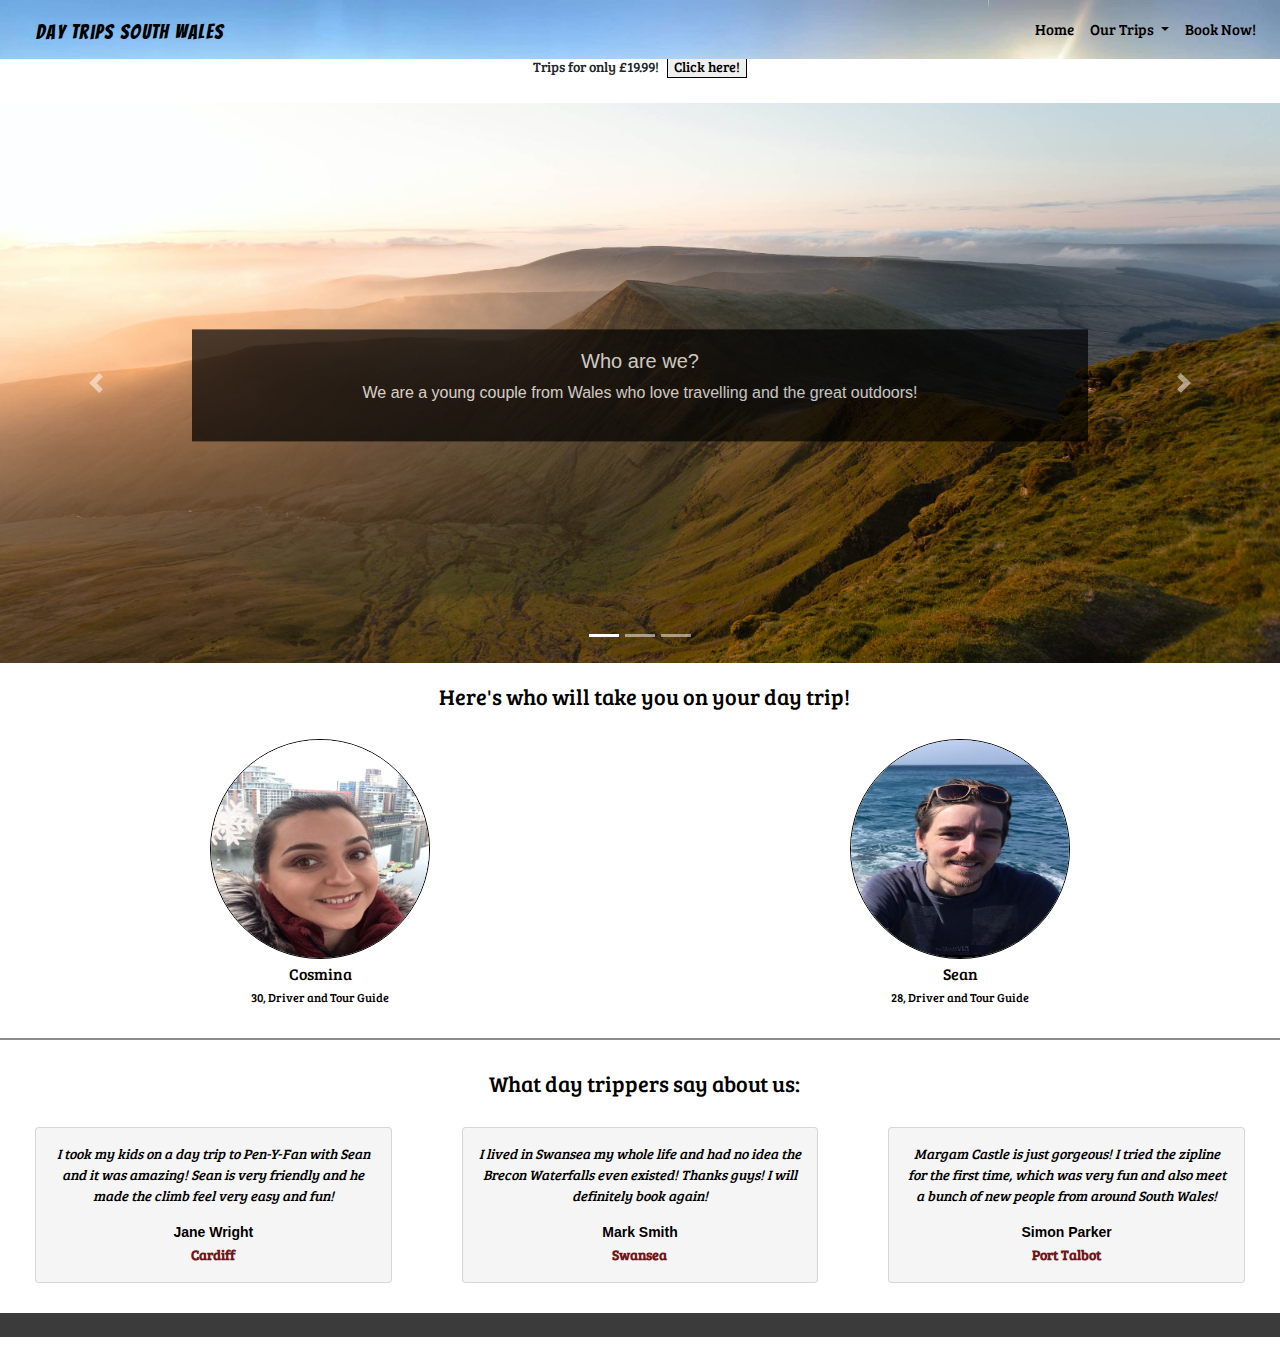
==== index.html @ 71bafa92 "Added fixed-top to navbar" ====
<!DOCTYPE html>
<html lang="en">
  <head>

    <!-- REQUIRED META TAGS -->
    <meta charset="utf-8">
    <meta name="viewport" content="width=device-width, initial-scale=1">

    <!-- TAB TITLE -->
    <title>Day Trips South Wales</title>

    <!-- TAB ICON -->
    <link rel="icon" type="image/png" href="https://upload.wikimedia.org/wikipedia/commons/thumb/5/5a/Flag_map_of_Wales.svg/1200px-Flag_map_of_Wales.svg.png">

    <!-- BOOTSTRAP CSS -->
    <link rel="stylesheet" href="https://maxcdn.bootstrapcdn.com/bootstrap/4.1.3/css/bootstrap.min.css">

    <!-- STYLE.CSS -->
    <link rel="stylesheet" href="assets/css/style.css">

    <!--FONT AWESOME-->
    <link rel="stylesheet" href="https://use.fontawesome.com/releases/v5.6.3/css/all.css" integrity="sha384-UHRtZLI+pbxtHCWp1t77Bi1L4ZtiqrqD80Kn4Z8NTSRyMA2Fd33n5dQ8lWUE00s/" crossorigin="anonymous"/>
  
  </head>
  
  <body>

    <!---------------- START OF HEADER SECTION ---------------->
    <header>
      <!---------------- START OF NAVBAR SECTION ---------------->
      <nav class="navbar navbar-expand-lg navbar-inverse navbar-light fixed-top">  <!-- CREDIT ---- https://codepen.io/coder2000/pen/ayPBZY -->
        <a class="navbar-brand" href="index.html">Day Trips South Wales</a>
        <button class="navbar-toggler" type="button" data-toggle="collapse" data-target="#navbarNavDropdown" aria-controls="navbarNavDropdown" aria-expanded="false" aria-label="Toggle navigation">
          <span class="navbar-toggler-icon"></span>
        </button>
        <div class="collapse navbar-collapse" id="navbarNavDropdown">
          <ul class="navbar-nav ml-auto">
            <li class="nav-item active">
              <a class="nav-link" href="index.html">Home</a>
            </li>
            <li class="nav-item dropdown">
              <a class="nav-link dropdown-toggle" href="http://example.com" id="navbarDropdownMenuLink" data-toggle="dropdown" aria-haspopup="true" aria-expanded="false">
                Our Trips
              </a>
              <div class="dropdown-menu" aria-labelledby="navbarDropdownMenuLink">
                <a class="dropdown-item" href="ourtrips.html#penyfan">Pen-Y-Fan</a>
                <a class="dropdown-item" href="ourtrips.html#brecon">Brecon Waterfalls</a>
                <a class="dropdown-item" href="ourtrips.html#margam">Margam Park</a>
              </div>
              <li class="nav-item">
                <a class="nav-link" href="booknow.html">Book Now!</a>
              </li>
            </li>
          </ul>
        </div>
      </nav>
      <!----------------- END OF NAVBAR SECTION ----------------->
    </header>
    <!----------------- END OF HEADER SECTION ----------------->

    <!---------------- START OF CONTENT WRAPPER SECTION ---------------->
    <section id="content">

      <!---------------- START OF HEADLINE SECTION ---------------->
      <div class="headline">
        <h3>Discover new places in South Wales and meet new people!</h3>
        <h5 id="trip-price">Trips for only £19.99!
          <button id="learn-more">
            <a href="ourtrips.html" target="_blank">Click here!</a>
          </button>
        </h5>
      </div>
      <!----------------- END OF HEADLINE SECTION ----------------->

      <!---------------- START OF CAROUSEL SECTION ---------------->
      <div class="carousel">
        <div class="bd-example">
          <div id="carouselExampleCaptions" class="carousel slide" data-ride="carousel">
            <ol class="carousel-indicators">
              <li data-target="#carouselExampleCaptions" data-slide-to="0" class="active"></li>
              <li data-target="#carouselExampleCaptions" data-slide-to="1"></li>
              <li data-target="#carouselExampleCaptions" data-slide-to="2"></li>
            </ol>
            <div class="carousel-inner">
              <div class="carousel-item active">
                <img src="assets/images/Carousel/penyfan-sunrise.jpg" class="d-block w-100" alt="penyfan">
                <div class="carousel-caption">
                  <h5>Who are we?</h5>
                  <p>We are a young couple from Wales who love travelling and the great outdoors!</p>
                </div>
              </div>
              <div class="carousel-item">
                <img src="assets/images/Carousel/waterfall.jpg" class="d-block w-100" alt="waterfall">
                <div class="carousel-caption">
                  <h5>What do we do?</h5>
                  <p>We organise day trips to the most popular landmarks in South Wales.</p>
                </div>
              </div>
              <div class="carousel-item">
                <img src="assets/images/Carousel/margam-garden.jpg" class="d-block w-100" alt="margam">
                <div class="carousel-caption">
                  <h5>How do we do it?</h5>
                  <p>We pick you up from a set location in Cardiff or Swansea and take you on tour.</p>
                </div>
              </div>
            </div>
            <a class="carousel-control-prev" href="#carouselExampleCaptions" role="button" data-slide="prev">
              <span class="carousel-control-prev-icon" aria-hidden="true"></span>
              <span class="sr-only">Previous</span>
            </a>
            <a class="carousel-control-next" href="#carouselExampleCaptions" role="button" data-slide="next">
              <span class="carousel-control-next-icon" aria-hidden="true"></span>
              <span class="sr-only">Next</span>
            </a>
          </div>
        </div>
      </div>
      <!----------------- END OF CAROUSEL SECTION ----------------->

      <!---------------- START OF MEET-TEAM SECTION ---------------->
      <div class="meet-team">
        <div class="container-fluid profile meet-team">
          <h3><i class="fas fa-user-tag"></i>Here's who will take you on your day trip!</h3>
          <div class="row">
            <div class="col-sm-6 profile">
              <img src="assets/images/MeetTheTeam/cosmina.jpg" class="img-fluid" alt="cosmina">
              <h4>Cosmina</h4>
              <p>30, Driver and Tour Guide</p>
            </div>
            <div class="col-sm-6 profile">
              <img src="assets/images/MeetTheTeam/sean.jpg" class="img-fluid" alt="sean">
              <h4>Sean</h4>
              <p>28, Driver and Tour Guide</p>
            </div>
          </div>
        </div>
        <hr>
      </div>
      <!----------------- END OF MEET-TEAM SECTION ----------------->

      <!---------------- START OF TESTIMONIALS SECTION ---------------->
      <div class="testimonials">
        <div class="container-fluid testimonials">
          <div class="customer-testimonials">
            <h3><i class="fas fa-comments"></i>What day trippers say about us:</h3>
          </div>
          <div class="container-m">
            <div class="row">
              <div class="col-md-4">
                <div class="card"> <i class="fa fa-quote-left u-color"></i>
                  <p><em>I took my kids on a day trip to Pen-Y-Fan with Sean and it was amazing! Sean is very friendly and he made the climb feel very easy and fun!</em></p>
                  <div class="d-flex justify-content-between align-items-center">
                    <div class="user-about"> 
                      <span class="font-weight-bold d-block">Jane Wright</span> 
                      <span class="city">Cardiff</span>
                    </div>
                  </div>
                </div>
              </div>
              <div class="col-md-4">
                <div class="card"> <i class="fa fa-quote-left u-color"></i>
                  <p><em>I lived in Swansea my whole life and had no idea the Brecon Waterfalls even existed! Thanks guys! I will definitely book again!</em></p>
                  <div class="d-flex justify-content-between align-items-center">
                    <div class="user-about"> 
                      <span class="font-weight-bold d-block">Mark Smith</span> 
                      <span class="city">Swansea</span>
                    </div>
                  </div>
                </div>
              </div>
              <div class="col-md-4">
                <div class="card"> <i class="fa fa-quote-left u-color"></i>
                  <p><em>Margam Castle is just gorgeous! I tried the zipline for the first time, which was very fun and also meet a bunch of new people from around South Wales!</em></p>
                  <div class="d-flex justify-content-between align-items-center">
                    <div class="user-about"> 
                      <span class="font-weight-bold d-block">Simon Parker</span> 
                      <span class="city">Port Talbot</span>
                    </div>
                  </div>
                </div>
              </div>
            </div>
          </div>
        </div>
      </div>
      <!----------------- END OF TESTIMONIALS SECTION ----------------->

    </section>
    <!----------------- END OF CONTENT WRAPPER SECTION ----------------->
    
    <!---------------- START OF FOOTER SECTION ---------------->
    <footer>
      <div class="container-fluid follow-us">
        <div class="row">
          <div class="col-sm-12">
            <ul class="social-icons">
              <li><a href="https://www.facebook.com" target="_blank"><i class="fab fa-facebook"></i></a></li>
              <li><a href="https://www.instagram.com" target="_blank"><i class="fab fa-instagram"></i></a></li>
              <li><a href="https://www.twitter.com" target="_blank"><i class="fab fa-twitter-square"></i></a></li>
            </ul>
          </div>
        </div>
      </div>
    </footer>
    <!----------------- END OF FOOTER SECTION ----------------->

    <!-- BOOTSTRAP JS FILES-->
    <script src="https://code.jquery.com/jquery-3.5.1.slim.min.js" integrity="sha384-DfXdz2htPH0lsSSs5nCTpuj/zy4C+OGpamoFVy38MVBnE+IbbVYUew+OrCXaRkfj" crossorigin="anonymous"></script>
    <script src="https://cdnjs.cloudflare.com/ajax/libs/popper.js/1.14.7/umd/popper.min.js" integrity="sha384-UO2eT0CpHqdSJQ6hJty5KVphtPhzWj9WO1clHTMGa3JDZwrnQq4sF86dIHNDz0W1" crossorigin="anonymous"></script>
    <script src="https://stackpath.bootstrapcdn.com/bootstrap/4.3.1/js/bootstrap.min.js" integrity="sha384-JjSmVgyd0p3pXB1rRibZUAYoIIy6OrQ6VrjIEaFf/nJGzIxFDsf4x0xIM+B07jRM" crossorigin="anonymous"></script>
  </body>
</html>
---- assets/css/style.css ----
/************************** FONT AWESOME IMPORTS ***************************/

@import url('https://fonts.googleapis.com/css2?family=Bangers&family=Bree+Serif&display=swap');

/************************** STYLES FOR FULL PAGE ***************************/

html {
  scroll-behavior: smooth;
}

/************************** STYLES FOR NAVBAR ***************************/

/* Navbar Background Image */
.navbar-inverse {
  background-image: url("../images/panoramic.jpg");
  background-repeat: no-repeat;
  background-size: cover !important;
}

/*Navbar Brand */
.navbar-inverse .navbar-brand {
  color: black !important;
  font-family: 'Bangers', cursive;
  letter-spacing: 1.3px;
}

/************************** STYLES FOR NAVBAR ***************************/

/* Navbar Background Image */
.navbar-inverse {
  background-image: url("../images/panoramic.jpg");
  background-repeat: no-repeat;
  background-size: cover !important;
}

/*Navbar Brand */
.navbar-inverse .navbar-brand {
  color: black !important;
  font-family: 'Bangers', cursive;
  letter-spacing: 1.3px;
}

.navbar-inverse .navbar-brand:hover {
  color:#fff !important;
}

.navbar-brand {
  line-height: 8px;
  padding: 20px 15px 15px 20px !important;
}

/* List Item Styling */
.navbar-inverse .navbar-nav>li>a {
  color: black !important;
  font-family: 'Bree Serif', sans-serif;
  font-size: 15px;
}

.navbar-inverse .navbar-nav>li>a:hover {
  color: #fff !important;
  background-color: rgb(97, 96, 96, 0.3);
}

.dropdown-item {
  font-family: 'Bree Serif', sans-serif;
}

/************************** STYLES FOR HEADLINE ***************************/

.headline {
  text-align: center;
  margin: 0 20px 25px 20px;
}

.headline>h3 {
  padding-top: 20px;
  font-family: 'Bree Serif', sans-serif;
  font-size: 24px;
  margin-top: 0px;
}

#trip-price {
  font-family: 'Bree Serif', sans-serif;
  font-size: 14px;
  text-align: center;
}

#learn-more {
  margin-left: 5px;
  height: inherit;
  border: 1px solid black !important;
}

#learn-more>a {
  text-decoration: none;
  cursor:default !important;
  color: black;
}

#learn-more>a:hover {
  color:#fff;
}

button, html input[type=button], input[type=reset], input[type=submit] {
  cursor: default !important;
}

/************************** STYLES FOR CAROUSEL ***************************/

.carousel-inner, .carousel-inner img {
  height: 560px;
}

.carousel-inner img {
  width: 100%;
  object-fit: cover;
}

.carousel-caption {
  background-color: black;
  opacity: 70%;
  transform: translateY(-180%);
}

/************************** STYLES FOR FOOTER ***************************/

footer {
  background-color: rgba(0, 0, 0, 0.767);
  margin-top: 15px;
}

/* Social Media Styling */
.social-icons {
  text-align: center;
  padding-inline-start: 0px;
  margin-bottom: 0px; 
}

.social-icons li {
  display: inline;
}

.social-icons i {
  color: white;
  padding:23px;
}

.social-icons i:hover {
  color: rgb(112, 23, 23);
}

/************************** STYLES FOR MEET THE TEAM ***************************/

.profile {
  text-align: center;
  margin-top: 20px;
}

.profile>h3 {
  font-family: 'Bree Serif', sans-serif;
  font-size: 22px;
  color: black;
  margin-bottom: 10px;
}

.profile>h4 {
  font-family: 'Bree Serif', sans-serif;
  font-size: 16px;
  margin-top: 5px;
  margin-bottom: 5px;
  color:black;
}

.profile>p {
  font-family: 'Bree Serif', sans-serif;
  font-size: 12px;
  margin-top: 2px;
  color: black;
}

.fa-user-tag {
  margin-right: 8px;
  font-size: 16px;
}

.profile>img {
  width: 220px;
  height: 220px;
  border-radius: 50%;
  border: 1px solid black;
}

hr {
  background-color: #fff;
  border-top: 2px solid #8c8b8b;
}

/************************** STYLES FOR TESTIMONIALS ***************************/

.testimonials {
  text-align: center;
  margin-top: 30px;
  margin-bottom: 30px;
}

.customer-testimonials>h3 {
  font-family: 'Bree Serif', sans-serif;
  font-size: 22px;
  color: black;
  margin: 10px 20px 0 20px;
}

.fa-comments {
  margin-right: 8px;
  font-size: 16px;
}

.container-m {
  display: flex;
  justify-content: center;
  align-items: center;
  margin-top: 20px;
  margin-bottom: 20px;
}

.card>p {
  font-family: "Bree Serif", sans-serif;
  color:black;
  font-size: 14px;
}

.card {
  background-color: whitesmoke;
  padding: 15px;
  margin: 10px 20px 0 20px;
  transition:ease-in-out .2s;
}

.card:hover {
  transform:scale(1.1);
}

.city {
  color: rgb(112, 23, 23);
  font-size: 14px;
  font-weight: 700;
  font-family: 'Bree Serif', sans-serif;
}

.d-block {
  font-family: Arial, Helvetica, sans-serif;
  font-size: 14px;
  font-weight: 600;
  color: black;
}

.u-color {
  color: black;
}

.d-flex {
  display: block !important;
}

/************************** STYLES FOR OUR TRIPS ***************************/

.container-gallery {
  padding-bottom: 25px;
}

.location-heading {
  font-family: 'Bree Serif', sans-serif;
  font-size: 22px;
  color: black;
  display: flex;
}

.location-heading:before, .location-heading:after {
  color:black;
  content:'';
  flex:1;
  border-bottom:groove 2px;
  margin:auto 0.25em;
  box-shadow: 0 -1px ;
}

.tour-details, .gallery-heading {
  font-family: 'Bree Serif', sans-serif;
  font-size: 18px;
  color:black;
  text-align: center;
  text-decoration: underline solid 2px blue;
}

.gallery-list {
  font-family: 'Bree Serif', sans-serif;
  font-size: 14px;
  color: black;
  margin-top: 20px;
  margin-bottom: 20px;
  list-style-type: none;
  text-align: center;
}

.gallery-list>li {
  margin-bottom: 10px;
}

div.button {
  text-align: center;
}

.book-button {
  color: #fff;
}

.book-button:hover {
  color: black;
  text-decoration: none !important;
}

.gallery-imgs {
  text-align: center;
}

.gallery-img {
  padding-bottom: 5px;
}

/************************** MEDIA QUERIES ***************************/

/* 991PX USED ONLY FOR NAVBAR ITEMS WHEN DROPDOWN TURNS TO HAMBURGER MENU */

@media screen and (max-width: 991px) {
  
  .navbar-inverse .navbar-nav>li>a {
    margin-left: 20px;
    color: white !important;
    text-shadow: black 0px 0px 10px;
    font-family: 'Bree Serif', sans-serif;
    font-size: 15px;
  }

  .navbar-nav .dropdown-menu {
    float: left;
    background-color: transparent;
    color: white !important;
    text-shadow: black 0px 0px 10px;
    font-family: 'Bree Serif', sans-serif;
    font-size: 15px;
  }

  .dropdown-item {
    color: white
  }

  .dropdown-item:hover {
    background-color: transparent;
    color: grey;
  }
}

/* 576PX USED ONLY FOR FOOTER TO ALIGN ITEMS DIFFERENTLY ON MOBILE FOR BETTER USER EXPERIENCE */

@media screen and (max-width:576px) {
  
  .carousel-inner, .carousel-inner img {
    height: 300px;
  }

  .carousel-caption {
    background-color: black;
    opacity: 70%;
    transform: translateY(-40%);

  }

}

/* 280PX USED ONLY FOR GALAXY FOLD FOR BETTER USER EXPERIENCE */

@media screen and (max-width:280px) {
  .navbar-brand {
    font-size: 14px;
  }
}
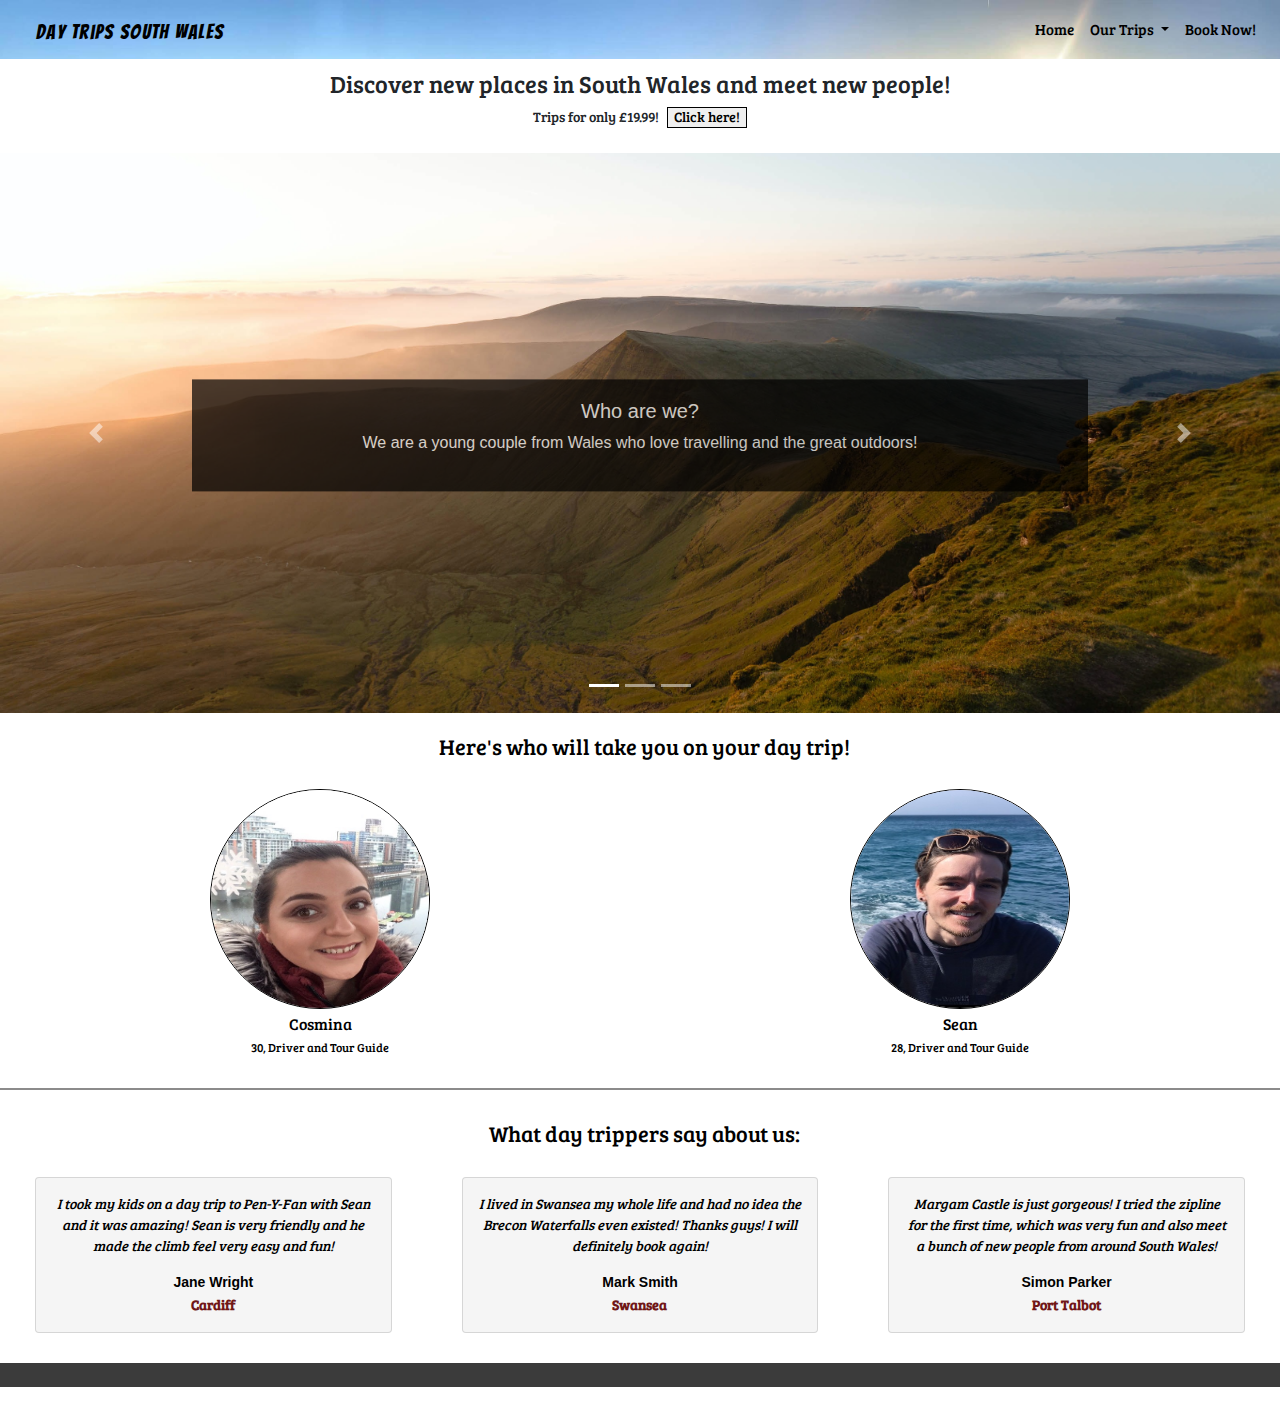
==== commit 8935fd0d: "Removed target="_blank" from internal links" ====
--- a/index.html
+++ b/index.html
@@ -39,7 +39,7 @@
               <a class="nav-link" href="index.html">Home</a>
             </li>
             <li class="nav-item dropdown">
-              <a class="nav-link dropdown-toggle" href="http://example.com" id="navbarDropdownMenuLink" data-toggle="dropdown" aria-haspopup="true" aria-expanded="false">
+              <a class="nav-link dropdown-toggle" id="navbarDropdownMenuLink" data-toggle="dropdown" aria-haspopup="true" aria-expanded="false">
                 Our Trips
               </a>
               <div class="dropdown-menu" aria-labelledby="navbarDropdownMenuLink">
@@ -66,7 +66,7 @@
         <h3>Discover new places in South Wales and meet new people!</h3>
         <h5 id="trip-price">Trips for only £19.99!
           <button id="learn-more">
-            <a href="ourtrips.html" target="_blank">Click here!</a>
+            <a href="ourtrips.html">Click here!</a>
           </button>
         </h5>
       </div>
--- a/assets/css/style.css
+++ b/assets/css/style.css
@@ -69,7 +69,7 @@
 
 .headline {
   text-align: center;
-  margin: 0 20px 25px 20px;
+  margin: 50px 20px 25px 20px;
 }
 
 .headline>h3 {
@@ -263,6 +263,10 @@
 }
 
 /************************** STYLES FOR OUR TRIPS ***************************/
+
+#content-our-trips {
+  margin-top: 80px;
+}
 
 .container-gallery {
   padding-bottom: 25px;
@@ -372,9 +376,7 @@
     background-color: black;
     opacity: 70%;
     transform: translateY(-40%);
-
-  }
-
+  }
 }
 
 /* 280PX USED ONLY FOR GALAXY FOLD FOR BETTER USER EXPERIENCE */
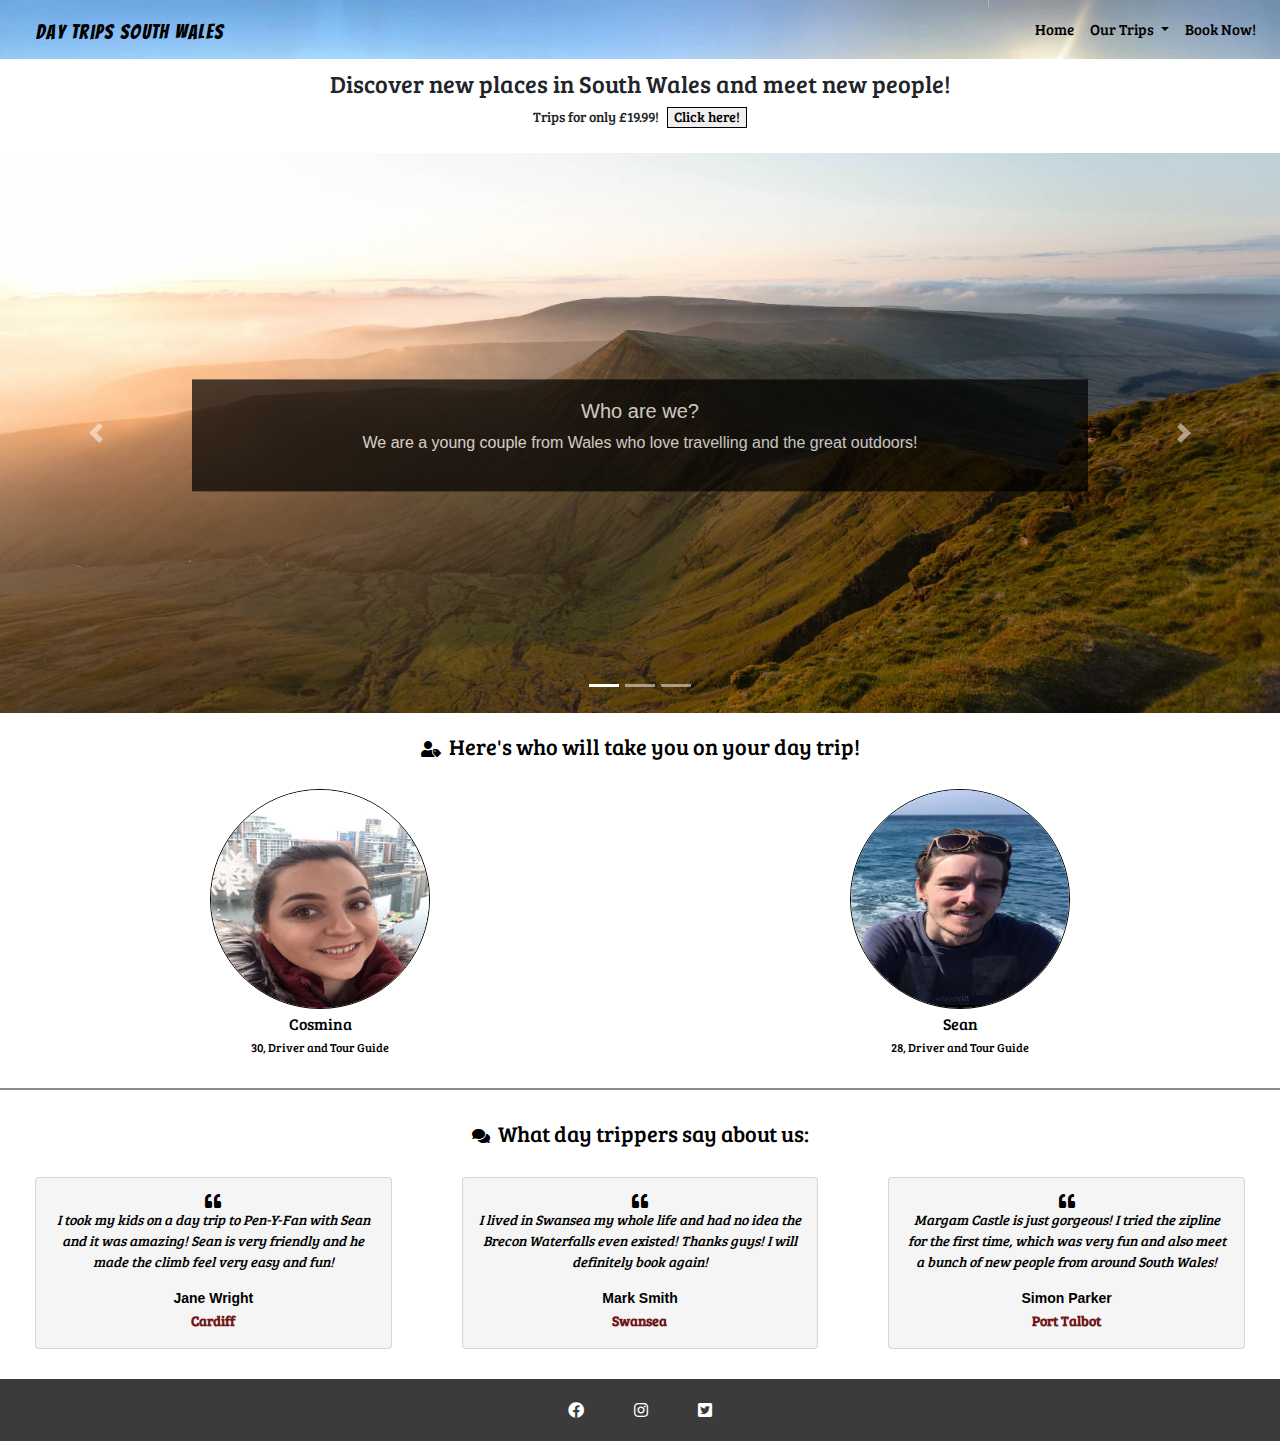
==== commit db434611: "Removed integrity and crossorigin from script tags" ====
--- a/index.html
+++ b/index.html
@@ -19,7 +19,7 @@
     <link rel="stylesheet" href="assets/css/style.css">
 
     <!--FONT AWESOME-->
-    <link rel="stylesheet" href="https://use.fontawesome.com/releases/v5.6.3/css/all.css" integrity="sha384-UHRtZLI+pbxtHCWp1t77Bi1L4ZtiqrqD80Kn4Z8NTSRyMA2Fd33n5dQ8lWUE00s/" crossorigin="anonymous"/>
+    <link rel="stylesheet" href="https://use.fontawesome.com/releases/v5.6.3/css/all.css"/>
   
   </head>
   
@@ -205,8 +205,8 @@
     <!----------------- END OF FOOTER SECTION ----------------->
 
     <!-- BOOTSTRAP JS FILES-->
-    <script src="https://code.jquery.com/jquery-3.5.1.slim.min.js" integrity="sha384-DfXdz2htPH0lsSSs5nCTpuj/zy4C+OGpamoFVy38MVBnE+IbbVYUew+OrCXaRkfj" crossorigin="anonymous"></script>
-    <script src="https://cdnjs.cloudflare.com/ajax/libs/popper.js/1.14.7/umd/popper.min.js" integrity="sha384-UO2eT0CpHqdSJQ6hJty5KVphtPhzWj9WO1clHTMGa3JDZwrnQq4sF86dIHNDz0W1" crossorigin="anonymous"></script>
-    <script src="https://stackpath.bootstrapcdn.com/bootstrap/4.3.1/js/bootstrap.min.js" integrity="sha384-JjSmVgyd0p3pXB1rRibZUAYoIIy6OrQ6VrjIEaFf/nJGzIxFDsf4x0xIM+B07jRM" crossorigin="anonymous"></script>
+    <script src="https://code.jquery.com/jquery-3.5.1.slim.min.js"></script>
+    <script src="https://cdnjs.cloudflare.com/ajax/libs/popper.js/1.14.7/umd/popper.min.js"></script>
+    <script src="https://stackpath.bootstrapcdn.com/bootstrap/4.3.1/js/bootstrap.min.js"></script>
   </body>
 </html>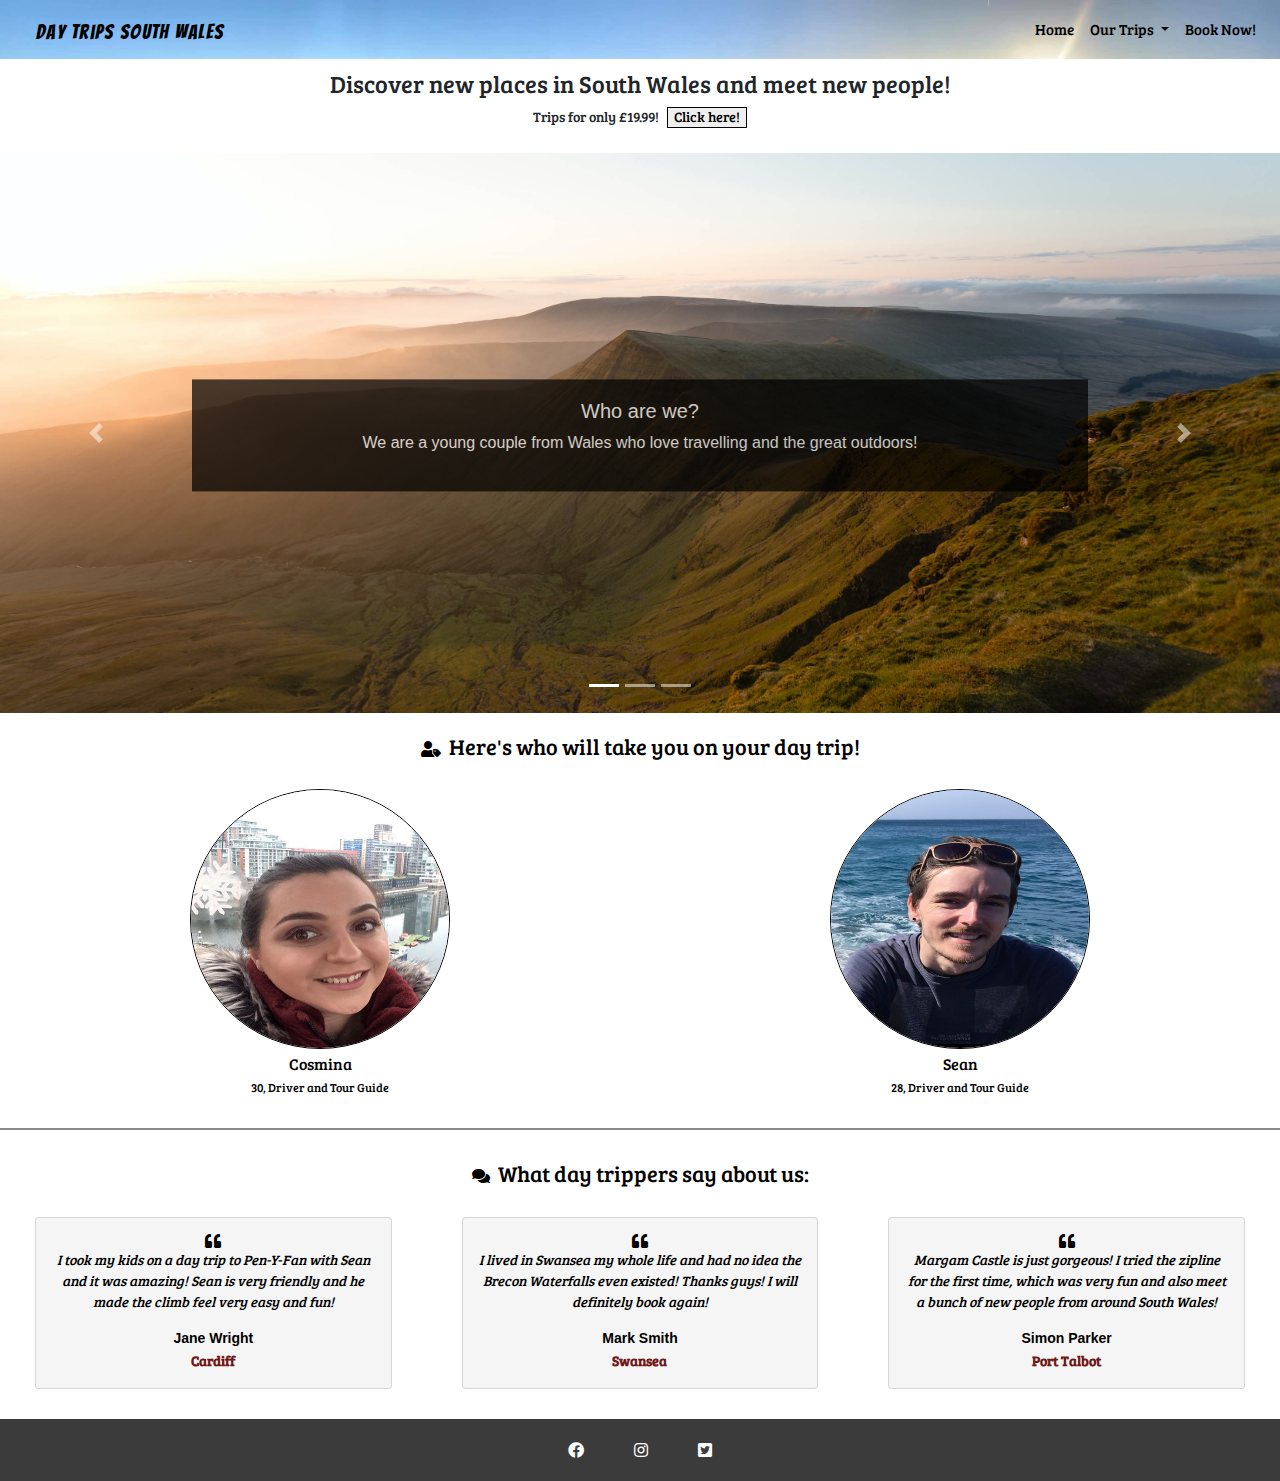
==== commit 7e27c500: "Final changes during testing process" ====
--- a/index.html
+++ b/index.html
@@ -5,6 +5,7 @@
     <!-- REQUIRED META TAGS -->
     <meta charset="utf-8">
     <meta name="viewport" content="width=device-width, initial-scale=1">
+    <meta name="description" content="If you are in South Wales and are looking for an outdoor activity to fill your day, why not book one with us?"/>
 
     <!-- TAB TITLE -->
     <title>Day Trips South Wales</title>
@@ -25,9 +26,9 @@
   
   <body>
 
-    <!---------------- START OF HEADER SECTION ---------------->
+    <!-- START OF HEADER SECTION -->
     <header>
-      <!---------------- START OF NAVBAR SECTION ---------------->
+      <!-- START OF NAVBAR SECTION -->
       <nav class="navbar navbar-expand-lg navbar-inverse navbar-light fixed-top">  <!-- CREDIT ---- https://codepen.io/coder2000/pen/ayPBZY -->
         <a class="navbar-brand" href="index.html">Day Trips South Wales</a>
         <button class="navbar-toggler" type="button" data-toggle="collapse" data-target="#navbarNavDropdown" aria-controls="navbarNavDropdown" aria-expanded="false" aria-label="Toggle navigation">
@@ -39,40 +40,40 @@
               <a class="nav-link" href="index.html">Home</a>
             </li>
             <li class="nav-item dropdown">
-              <a class="nav-link dropdown-toggle" id="navbarDropdownMenuLink" data-toggle="dropdown" aria-haspopup="true" aria-expanded="false">
+              <a class="nav-link dropdown-toggle" href="#dropdown-menu-div" id="navbarDropdownMenuLink" data-toggle="dropdown" aria-haspopup="true" aria-expanded="false">
                 Our Trips
               </a>
-              <div class="dropdown-menu" aria-labelledby="navbarDropdownMenuLink">
-                <a class="dropdown-item" href="ourtrips.html#penyfan">Pen-Y-Fan</a>
-                <a class="dropdown-item" href="ourtrips.html#brecon">Brecon Waterfalls</a>
-                <a class="dropdown-item" href="ourtrips.html#margam">Margam Park</a>
+              <div class="dropdown-menu" id="dropdown-menu-div" aria-labelledby="navbarDropdownMenuLink">
+                <a class="dropdown-item" href="our-trips.html#penyfan">Pen-Y-Fan</a>
+                <a class="dropdown-item" href="our-trips.html#brecon">Brecon Waterfalls</a>
+                <a class="dropdown-item" href="our-trips.html#margam">Margam Park</a>
               </div>
               <li class="nav-item">
-                <a class="nav-link" href="booknow.html">Book Now!</a>
+                <a class="nav-link" href="book-now.html">Book Now!</a>
               </li>
             </li>
           </ul>
         </div>
       </nav>
-      <!----------------- END OF NAVBAR SECTION ----------------->
+      <!-- END OF NAVBAR SECTION -->
     </header>
-    <!----------------- END OF HEADER SECTION ----------------->
-
-    <!---------------- START OF CONTENT WRAPPER SECTION ---------------->
+    <!-- END OF HEADER SECTION -->
+
+    <!-- START OF CONTENT WRAPPER SECTION -->
     <section id="content">
 
-      <!---------------- START OF HEADLINE SECTION ---------------->
+      <!-- START OF HEADLINE SECTION -->
       <div class="headline">
         <h3>Discover new places in South Wales and meet new people!</h3>
-        <h5 id="trip-price">Trips for only £19.99!
+        <h4 id="trip-price">Trips for only £19.99!
           <button id="learn-more">
-            <a href="ourtrips.html">Click here!</a>
+            <a href="our-trips.html">Click here!</a>
           </button>
-        </h5>
-      </div>
-      <!----------------- END OF HEADLINE SECTION ----------------->
-
-      <!---------------- START OF CAROUSEL SECTION ---------------->
+        </h4>
+      </div>
+      <!-- END OF HEADLINE SECTION -->
+
+      <!-- START OF CAROUSEL SECTION -->
       <div class="carousel">
         <div class="bd-example">
           <div id="carouselExampleCaptions" class="carousel slide" data-ride="carousel">
@@ -115,9 +116,9 @@
           </div>
         </div>
       </div>
-      <!----------------- END OF CAROUSEL SECTION ----------------->
-
-      <!---------------- START OF MEET-TEAM SECTION ---------------->
+      <!-- END OF CAROUSEL SECTION -->
+
+      <!-- START OF MEET-TEAM SECTION -->
       <div class="meet-team">
         <div class="container-fluid profile meet-team">
           <h3><i class="fas fa-user-tag"></i>Here's who will take you on your day trip!</h3>
@@ -136,9 +137,9 @@
         </div>
         <hr>
       </div>
-      <!----------------- END OF MEET-TEAM SECTION ----------------->
-
-      <!---------------- START OF TESTIMONIALS SECTION ---------------->
+      <!-- END OF MEET-TEAM SECTION -->
+
+      <!-- START OF TESTIMONIALS SECTION -->
       <div class="testimonials">
         <div class="container-fluid testimonials">
           <div class="customer-testimonials">
@@ -147,7 +148,7 @@
           <div class="container-m">
             <div class="row">
               <div class="col-md-4">
-                <div class="card"> <i class="fa fa-quote-left u-color"></i>
+                <div class="card trip-review"> <i class="fa fa-quote-left u-color"></i>
                   <p><em>I took my kids on a day trip to Pen-Y-Fan with Sean and it was amazing! Sean is very friendly and he made the climb feel very easy and fun!</em></p>
                   <div class="d-flex justify-content-between align-items-center">
                     <div class="user-about"> 
@@ -158,7 +159,7 @@
                 </div>
               </div>
               <div class="col-md-4">
-                <div class="card"> <i class="fa fa-quote-left u-color"></i>
+                <div class="card trip-review"> <i class="fa fa-quote-left u-color"></i>
                   <p><em>I lived in Swansea my whole life and had no idea the Brecon Waterfalls even existed! Thanks guys! I will definitely book again!</em></p>
                   <div class="d-flex justify-content-between align-items-center">
                     <div class="user-about"> 
@@ -169,7 +170,7 @@
                 </div>
               </div>
               <div class="col-md-4">
-                <div class="card"> <i class="fa fa-quote-left u-color"></i>
+                <div class="card trip-review"> <i class="fa fa-quote-left u-color"></i>
                   <p><em>Margam Castle is just gorgeous! I tried the zipline for the first time, which was very fun and also meet a bunch of new people from around South Wales!</em></p>
                   <div class="d-flex justify-content-between align-items-center">
                     <div class="user-about"> 
@@ -183,26 +184,26 @@
           </div>
         </div>
       </div>
-      <!----------------- END OF TESTIMONIALS SECTION ----------------->
+      <!-- END OF TESTIMONIALS SECTION -->
 
     </section>
-    <!----------------- END OF CONTENT WRAPPER SECTION ----------------->
+    <!-- END OF CONTENT WRAPPER SECTION -->
     
-    <!---------------- START OF FOOTER SECTION ---------------->
+    <!-- START OF FOOTER SECTION -->
     <footer>
       <div class="container-fluid follow-us">
         <div class="row">
           <div class="col-sm-12">
             <ul class="social-icons">
-              <li><a href="https://www.facebook.com" target="_blank"><i class="fab fa-facebook"></i></a></li>
-              <li><a href="https://www.instagram.com" target="_blank"><i class="fab fa-instagram"></i></a></li>
-              <li><a href="https://www.twitter.com" target="_blank"><i class="fab fa-twitter-square"></i></a></li>
+              <li><a href="https://www.facebook.com" rel="noreferrer" target="_blank"><i class="fab fa-facebook"></i></a></li>
+              <li><a href="https://www.instagram.com" rel="noreferrer" target="_blank"><i class="fab fa-instagram"></i></a></li>
+              <li><a href="https://www.twitter.com" rel="noreferrer" target="_blank"><i class="fab fa-twitter-square"></i></a></li>
             </ul>
           </div>
         </div>
       </div>
     </footer>
-    <!----------------- END OF FOOTER SECTION ----------------->
+    <!-- END OF FOOTER SECTION -->
 
     <!-- BOOTSTRAP JS FILES-->
     <script src="https://code.jquery.com/jquery-3.5.1.slim.min.js"></script>
--- a/assets/css/style.css
+++ b/assets/css/style.css
@@ -125,8 +125,8 @@
 /************************** STYLES FOR FOOTER ***************************/
 
 footer {
-  background-color: rgba(0, 0, 0, 0.767);
-  margin-top: 15px;
+  background-color: rgba(0, 0, 0, 0.767);  
+  position:sticky;
 }
 
 /* Social Media Styling */
@@ -184,8 +184,8 @@
 }
 
 .profile>img {
-  width: 220px;
-  height: 220px;
+  width: 260px;
+  height: 260px;
   border-radius: 50%;
   border: 1px solid black;
 }
@@ -223,21 +223,21 @@
   margin-bottom: 20px;
 }
 
-.card>p {
+.trip-review>p {
   font-family: "Bree Serif", sans-serif;
   color:black;
   font-size: 14px;
 }
 
-.card {
+.trip-review {
   background-color: whitesmoke;
   padding: 15px;
   margin: 10px 20px 0 20px;
   transition:ease-in-out .2s;
 }
 
-.card:hover {
-  transform:scale(1.1);
+.trip-review:hover {
+  transform: scale(1.2);
 }
 
 .city {
@@ -329,6 +329,110 @@
 
 .gallery-img {
   padding-bottom: 5px;
+}
+
+ul {
+  padding-inline-start: 0;
+}
+
+/************************** STYLES FOR BOOK NOW ***************************/
+
+.book-now-section >img {
+  background-repeat: no-repeat;
+  width: 100%;
+  min-height: 1300px;
+  max-height: 2500px;
+  background-size: cover;
+  position: relative; 
+  object-fit: cover;
+}
+
+.book-now-container {
+  background-color: rgba(0, 0, 0, 0.5);
+  border-radius: 22px;
+  width: 75%;
+  position: absolute;
+  top: 5%;
+  left: 50%;
+  transform: translate(-50%, 0);
+  margin: 100px 0 100px 0;
+}
+
+fieldset{
+  color: #ffffff;
+  font-weight: 800;
+  font-size: 0.9em;
+  margin: 20px 25px 20px 25px;
+}
+
+.book-now-container .card {  
+  background-color: rgba(52, 52, 52, 0.1);
+  background-clip: border-box;
+  border: 1px solid rgba(0, 0, 0, 0.125);
+  border-radius: .25rem;
+} 
+
+
+form fieldset .card-header { 
+  background-color: rgba(255, 255, 255, 0.164);
+}  
+
+form fieldset h2 { 
+  font-size: 0.95em;
+  text-align: left;
+  font-weight: 500;
+  color: #ffffff;
+}
+
+form fieldset input:hover{ 
+  border: 2px solid #7FE7DC;
+}
+
+form fieldset input:-internal-autofill-selected { 
+  background-color: #fff;
+}
+
+.submit {
+  margin-bottom: 15px;
+  background-color: gray;
+  border-color: transparent;
+}
+
+.submit:hover {
+  color: black;
+  background-color: #fff;
+}
+
+/************************** STYLES FOR 404 ERROR PAGE ***************************/
+
+#error-page {
+  margin: 0;
+}
+
+#error-page>img {
+  margin: 0;
+  width: 100%;
+  height: 1000px;
+  object-fit: cover;
+}
+
+#error {
+  text-align: center;
+  color: #fff;
+  background-color:rgba(0, 0, 0, 0.5);
+  padding: 15px 100px 15px 100px;
+  position: fixed;
+  top: 50%;
+  left: 50%;
+  transform: translate(-50%, -50%);
+}
+
+#error>p>a {
+  color: aqua;
+}
+
+#error>p>a:hover {
+  color: yellowgreen;
 }
 
 /************************** MEDIA QUERIES ***************************/
@@ -362,9 +466,16 @@
     background-color: transparent;
     color: grey;
   }
-}
-
-/* 576PX USED ONLY FOR FOOTER TO ALIGN ITEMS DIFFERENTLY ON MOBILE FOR BETTER USER EXPERIENCE */
+
+  .fieldset {
+    text-align: center;
+    margin: 0px 50px 0px 50px;
+  }
+
+}
+
+
+/* 576PX USED ON MOBILE FOR BETTER USER EXPERIENCE */
 
 @media screen and (max-width:576px) {
   
@@ -377,6 +488,27 @@
     opacity: 70%;
     transform: translateY(-40%);
   }
+
+  .gallery-img {
+    height: 260px;
+    width: 260px
+  }
+
+  .text-input {
+    display: block;
+  }
+
+  .text-input>input {
+    width: 115%;
+  }
+
+  /*https://stackoverflow.com/questions/12172177/set-div-height-equal-to-screen-size */
+  
+  .accordion .collapse {
+    height: 40vh;
+    overflow: auto;
+  }
+
 }
 
 /* 280PX USED ONLY FOR GALAXY FOLD FOR BETTER USER EXPERIENCE */
@@ -385,4 +517,18 @@
   .navbar-brand {
     font-size: 14px;
   }
-}+
+  .gallery-img {
+    height: 200px;
+    width: 200px
+  }
+
+  .text-input {
+    display: block;
+  }
+  .text-input>input {
+    width: 115%;
+  }
+}
+
+
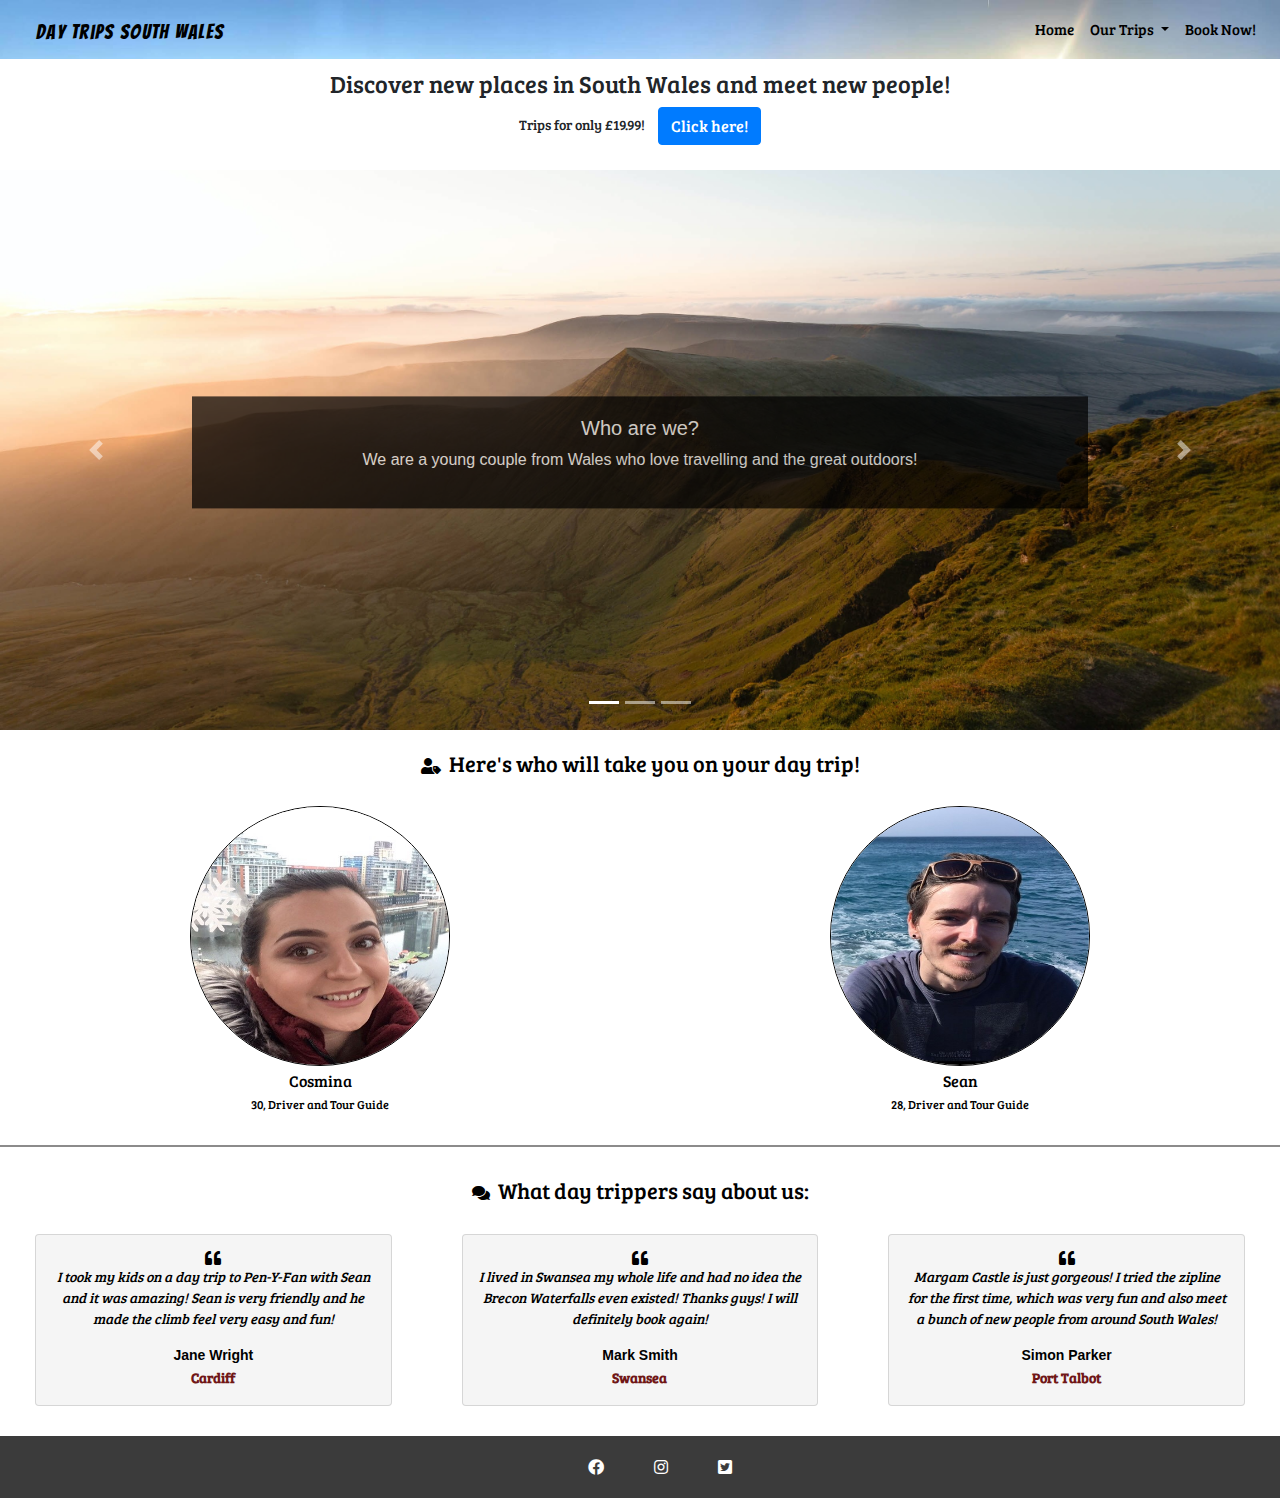
==== commit 952d214d: "Fixed code validation errors" ====
--- a/index.html
+++ b/index.html
@@ -29,7 +29,7 @@
     <!-- START OF HEADER SECTION -->
     <header>
       <!-- START OF NAVBAR SECTION -->
-      <nav class="navbar navbar-expand-lg navbar-inverse navbar-light fixed-top">  <!-- CREDIT ---- https://codepen.io/coder2000/pen/ayPBZY -->
+      <nav class="navbar navbar-expand-lg navbar-inverse navbar-light fixed-top">  <!-- CREDIT - https://codepen.io/coder2000/pen/ayPBZY -->
         <a class="navbar-brand" href="index.html">Day Trips South Wales</a>
         <button class="navbar-toggler" type="button" data-toggle="collapse" data-target="#navbarNavDropdown" aria-controls="navbarNavDropdown" aria-expanded="false" aria-label="Toggle navigation">
           <span class="navbar-toggler-icon"></span>
@@ -48,9 +48,9 @@
                 <a class="dropdown-item" href="our-trips.html#brecon">Brecon Waterfalls</a>
                 <a class="dropdown-item" href="our-trips.html#margam">Margam Park</a>
               </div>
-              <li class="nav-item">
-                <a class="nav-link" href="book-now.html">Book Now!</a>
-              </li>
+            </li>
+            <li class="nav-item">
+              <a class="nav-link" href="book-now.html">Book Now!</a>
             </li>
           </ul>
         </div>
@@ -66,9 +66,7 @@
       <div class="headline">
         <h3>Discover new places in South Wales and meet new people!</h3>
         <h4 id="trip-price">Trips for only £19.99!
-          <button id="learn-more">
-            <a href="our-trips.html">Click here!</a>
-          </button>
+          <a style="margin-left: 10px;" class="btn btn-primary" href="our-trips.html">Click here!</a>
         </h4>
       </div>
       <!-- END OF HEADLINE SECTION -->
--- a/assets/css/style.css
+++ b/assets/css/style.css
@@ -132,7 +132,6 @@
 /* Social Media Styling */
 .social-icons {
   text-align: center;
-  padding-inline-start: 0px;
   margin-bottom: 0px; 
 }
 
@@ -293,7 +292,7 @@
   font-size: 18px;
   color:black;
   text-align: center;
-  text-decoration: underline solid 2px blue;
+  text-decoration: underline blue;
 }
 
 .gallery-list {
@@ -304,6 +303,7 @@
   margin-bottom: 20px;
   list-style-type: none;
   text-align: center;
+  padding-left: 0px;
 }
 
 .gallery-list>li {
@@ -327,13 +327,12 @@
   text-align: center;
 }
 
-.gallery-img {
+.gallery-img, .gallery-youtube, .gallery-maps {
+  width: 350px;
+  height: 300px;
   padding-bottom: 5px;
 }
 
-ul {
-  padding-inline-start: 0;
-}
 
 /************************** STYLES FOR BOOK NOW ***************************/
 
@@ -489,7 +488,7 @@
     transform: translateY(-40%);
   }
 
-  .gallery-img {
+  .gallery-img, .gallery-youtube, .gallery-maps {
     height: 260px;
     width: 260px
   }
@@ -518,7 +517,7 @@
     font-size: 14px;
   }
 
-  .gallery-img {
+  .gallery-img, .gallery-youtube, .gallery-maps {
     height: 200px;
     width: 200px
   }
